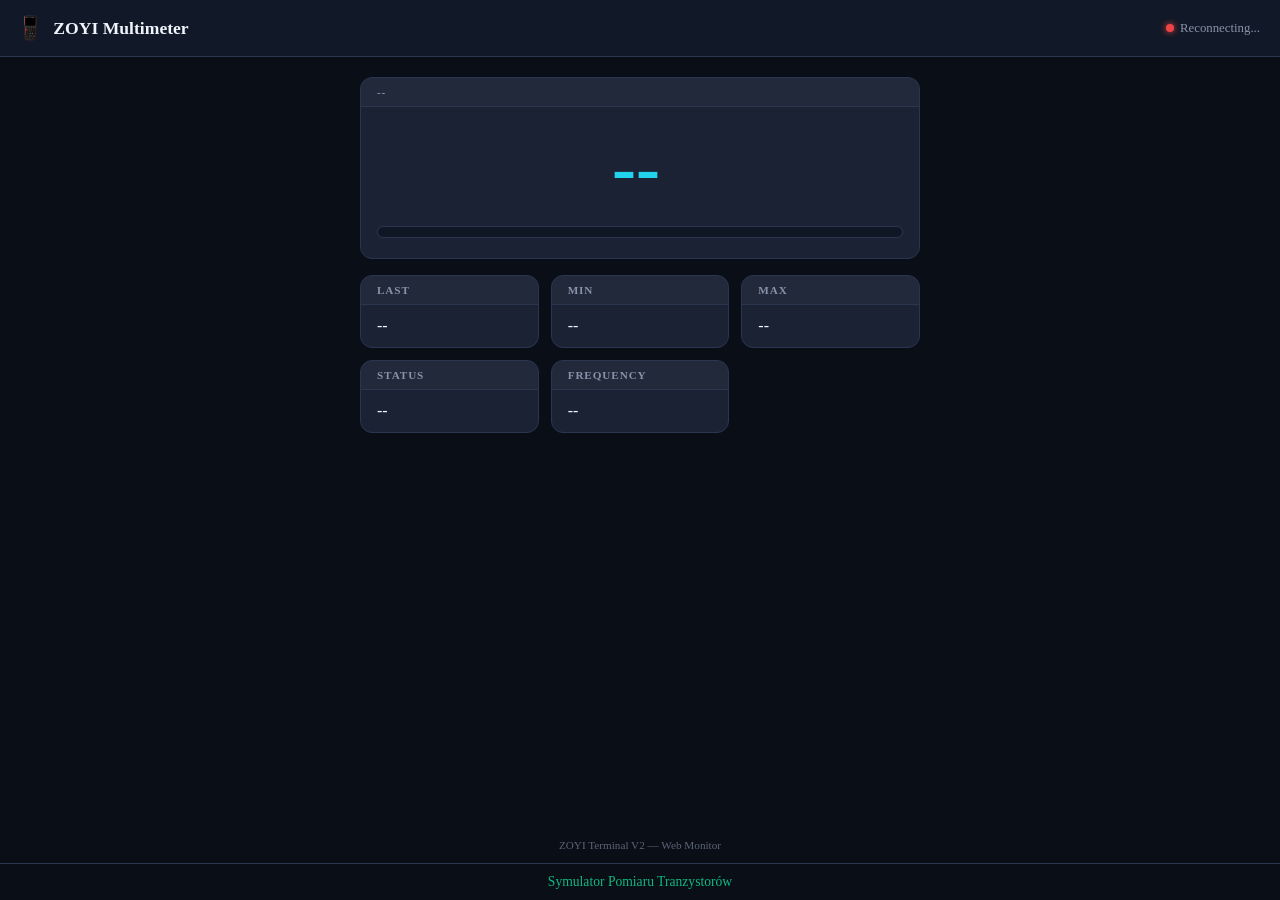
==== html/index.htm @ 23c3e675 "DQ02: naprawiono wyswietlanie Bias (0.0V/0.5V) i Model (SER/PAR/AUTO); SafeParseDouble zamiast doubl" ====
﻿<!DOCTYPE html>
<html lang="pl">
<head>
    <meta charset="UTF-8">
    <meta name="viewport" content="width=device-width, initial-scale=1.0">
    <title>ZOYI Multimeter</title>
    <style>
        * { margin: 0; padding: 0; box-sizing: border-box; }

        body {
  
            background: #0a0e17;
            color: #f0f4fc;
            min-height: 100vh;
            display: flex;
            flex-direction: column;
            align-items: center;
        }

        .header {
            width: 100%;
            display: flex;
            justify-content: space-between;
            align-items: center;
            padding: 12px 20px;
            background: #111827;
            border-bottom: 1px solid #2a3550;
        }

        .header-left { display: flex; align-items: center; gap: 12px; }
        .logo { height: 32px; }
        .title { font-size: 1.1rem; font-weight: 600; }

        .status {
            display: flex;
            align-items: center;
            gap: 6px;
            font-size: 0.8rem;
            color: #8892a8;
        }

        .dot {
            width: 8px;
            height: 8px;
            border-radius: 50%;
            background: #5a6478;
        }

        .dot.on { background: #10b981; box-shadow: 0 0 6px #10b981; }
        .dot.err { background: #ef4444; box-shadow: 0 0 6px #ef4444; }

        .main {
            width: 100%;
            max-width: 600px;
            padding: 20px;
            flex: 1;
            display: flex;
            flex-direction: column;
            gap: 16px;
        }

        .card {
            background: #1a2234;
            border: 1px solid #2a3550;
            border-radius: 12px;
            overflow: hidden;
        }

        .card-head {
            padding: 8px 16px;
            background: rgba(255,255,255,0.03);
            border-bottom: 1px solid #2a3550;
            font-size: 0.7rem;
            text-transform: uppercase;
            letter-spacing: 0.08em;
            color: #8892a8;
            font-weight: 600;
        }

        .card-body { padding: 20px 16px; text-align: center; }

        .value-row {
            display: flex;
            align-items: baseline;
            justify-content: center;
            gap: 8px;
        }

        .value {
            font-size: clamp(2.5rem, 10vw, 4.5rem);
            font-weight: 700;
            color: #22d3ee;
            font-variant-numeric: tabular-nums;
        }

        .unit {
            font-size: clamp(1rem, 4vw, 1.8rem);
            color: #8892a8;
        }

        .bargraph {
            width: 100%;
            height: 12px;
            background: #0f1724;
            border-radius: 6px;
            margin-top: 16px;
            overflow: hidden;
            border: 1px solid #2a3550;
        }

        .bargraph-fill {
            height: 100%;
            width: 0%;
            background: linear-gradient(90deg, #22d3ee, #3b82f6);
            border-radius: 6px;
            transition: width 0.3s ease;
        }

        .grid {
            display: grid;
            grid-template-columns: 1fr 1fr 1fr;
            gap: 12px;
        }

        .info-card .card-body {
            padding: 12px 16px;
            text-align: left;
        }

        .info-val {
            font-size: 1rem;
            font-weight: 500;
            color: #f0f4fc;
        }

        .info-label {
            font-size: 0.7rem;
            color: #8892a8;
            text-transform: uppercase;
            letter-spacing: 0.05em;
        }

        .footer {
            padding: 12px;
            text-align: center;
            font-size: 0.7rem;
            color: #5a6478;
        }
    </style>
</head>
<body>
    <div class="header">
        <div class="header-left">
            <img src="zoyi.png" alt="" class="logo">
            <span class="title">ZOYI Multimeter</span>
        </div>
        <div class="status">
            <span class="dot" id="dot"></span>
            <span id="stxt">Connecting...</span>
        </div>
    </div>

    <div class="main">
        <div class="card">
            <div class="card-head" id="label">--</div>
            <div class="card-body">
                <div class="value-row">
                    <span class="value" id="value">--</span>
                    <span class="unit" id="unit"></span>
                </div>
                <div class="bargraph">
                    <div class="bargraph-fill" id="bar"></div>
                </div>
            </div>
        </div>

        <div class="grid">
            <div class="card info-card">
                <div class="card-head">LAST</div>
                <div class="card-body"><span class="info-val" id="last">--</span></div>
            </div>
            <div class="card info-card">
                <div class="card-head">MIN</div>
                <div class="card-body"><span class="info-val" id="min">--</span></div>
            </div>
            <div class="card info-card">
                <div class="card-head">MAX</div>
                <div class="card-body"><span class="info-val" id="max">--</span></div>
            </div>
            <div class="card info-card">
                <div class="card-head">Status</div>
                <div class="card-body"><span class="info-val" id="mode2">--</span></div>
            </div>
            <div class="card info-card">
                <div class="card-head">Frequency</div>
                <div class="card-body"><span class="info-val" id="freq">--</span></div>
            </div>
        </div>
    </div>

    <div class="footer">ZOYI Terminal V2 — Web Monitor</div>

    <script>
        var dot = document.getElementById('dot');
        var stxt = document.getElementById('stxt');
        var es = null;
        var retry = null;
        var values = [];
        var lastStable = null;
        var STABLE_THRESHOLD = 0.2;

        function status(s) {
            dot.className = 'dot';
            if (s === 'on') { dot.classList.add('on'); stxt.textContent = 'Connected'; }
            else if (s === 'err') { dot.classList.add('err'); stxt.textContent = 'Reconnecting...'; }
            else { stxt.textContent = 'Connecting...'; }
        }

        function parseNum(v) {
            if (!v) return null;
            var s = v.trim().replace(',', '.');
            var n = parseFloat(s);
            return isNaN(n) ? null : n;
        }

        function getRangeMax(unit, val) {
            if (!unit) return 1;
            if (unit.indexOf('mV') !== -1) return 400;
            if (unit.indexOf('V') !== -1) {
                var abs = Math.abs(val || 0);
                if (abs <= 5) return 5;
                if (abs <= 25) return 25;
                if (abs <= 50) return 50;
                if (abs <= 100) return 100;
                if (abs <= 150) return 150;
                if (abs <= 200) return 200;
                if (abs <= 250) return 250;
                return 500;
            }
            if (unit.indexOf('mA') !== -1) return 400;
            if (unit.indexOf('A') !== -1) return 10;
            if (unit.indexOf('nF') !== -1) return 100;
            if (unit.indexOf('uF') !== -1) return 20000;
            if (unit.indexOf('mF') !== -1) return 200;
            if (unit.indexOf('F') !== -1) return 1;
            if (unit.indexOf('k') !== -1) return 40000;
            if (unit.indexOf('M') !== -1) return 40;
            if (unit.indexOf('Ω') !== -1) return 40;
            return 1;
        }

        function updateBar(val, unit) {
            var bar = document.getElementById('bar');
            if (val === null || !unit) {
                bar.style.width = '0%';
                bar.style.background = 'linear-gradient(90deg, #22d3ee, #3b82f6)';
                return;
            }
            if (val === 'OL') {
                bar.style.width = '100%';
                bar.style.background = 'linear-gradient(90deg, #ef4444, #dc2626)';
                return;
            }
            var max = getRangeMax(unit, val);
            var pct = Math.min(Math.abs(val) / max * 100, 100);
            bar.style.width = pct + '%';

            var r, g, b;
            if (pct < 50) {
                r = 34; g = 211; b = 238;
            } else if (pct < 75) {
                var t = (pct - 50) / 25;
                r = Math.round(34 + t * (245 - 34));
                g = Math.round(211 + t * (157 - 211));
                b = Math.round(238 + t * (11 - 238));
            } else {
                var t = (pct - 75) / 25;
                r = Math.round(245 + t * (239 - 245));
                g = Math.round(157 + t * (68 - 157));
                b = Math.round(11 + t * (68 - 11));
            }

            bar.style.background = 'linear-gradient(90deg, rgb(' + r + ',' + g + ',' + b + '), rgba(' + Math.max(r-40,0) + ',' + Math.max(g-40,0) + ',' + Math.max(b-40,0) + '))';
        }

        function update(d) {
            if (d.Label) document.getElementById('label').textContent = d.Label;
            if (d.Value) document.getElementById('value').textContent = d.Value;
            if (d.Unit) document.getElementById('unit').textContent = d.Unit;
            if (d.Mode2) document.getElementById('mode2').textContent = d.Mode2;
            if (d.Freq) document.getElementById('freq').textContent = d.Freq + (d.Freq_unit ? ' ' + d.Freq_unit : '');

            var num = parseNum(d.Value);
            updateBar(num, d.Unit);

            if (num !== null && Math.abs(num) >= STABLE_THRESHOLD) {
                if (num !== lastStable) {
                    values.push(num);
                    lastStable = num;
                }
                var sum = 0, mn = values[0], mx = values[0];
                for (var i = 0; i < values.length; i++) {
                    sum += values[i];
                    if (values[i] < mn) mn = values[i];
                    if (values[i] > mx) mx = values[i];
                }
                document.getElementById('last').textContent = lastStable.toFixed(4);
                document.getElementById('min').textContent = mn.toFixed(4);
                document.getElementById('max').textContent = mx.toFixed(4);
            }
        }

        function connect() {
            if (es) { es.close(); es = null; }
            status('wait');
            es = new EventSource('/measure');
            es.onopen = function () { status('on'); };
            es.onmessage = function (e) {
                try { update(JSON.parse(e.data)); } catch (err) { }
            };
            es.onerror = function () {
                status('err');
                es.close();
                es = null;
                retry = setTimeout(connect, 3000);
            };
        }

        connect();
    </script>
    <div style="text-align:center;padding:10px;border-top:1px solid #2a3550;margin-top:auto;width:100%;font-size:0.85rem;">
        <a href="t6.html" style="color:#10b981;text-decoration:none;" target="_blank">Symulator Pomiaru Tranzystorów</a>
    </div>
</body>
</html>
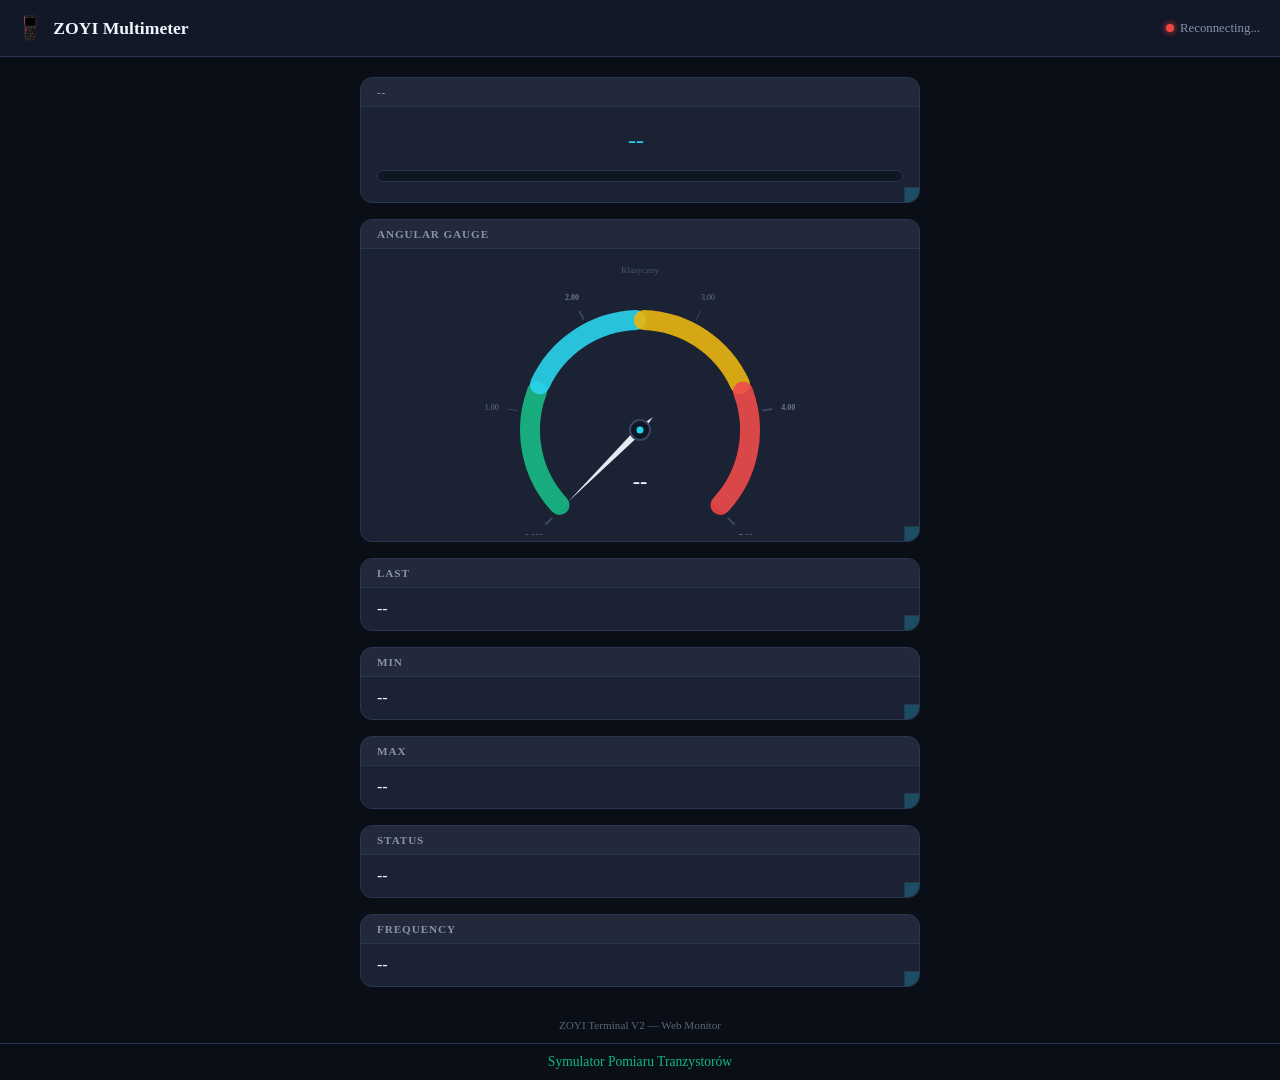
==== commit 5708d4b9: "v1.5 - web: usunieto grid, przeciaganie przez position:relative (karty nie skacza)" ====
--- a/html/index.htm
+++ b/html/index.htm
@@ -57,6 +57,7 @@
             display: flex;
             flex-direction: column;
             gap: 16px;
+            position: relative;
         }
 
         .card {
@@ -64,6 +65,16 @@
             border: 1px solid #2a3550;
             border-radius: 12px;
             overflow: hidden;
+            resize: both;
+            display: flex;
+            flex-direction: column;
+            transform-origin: 0 0;
+        }
+        .card::-webkit-resizer {
+            background: rgba(34,211,238,0.25);
+            border-radius: 0 0 12px 0;
+            border-left: 1px solid #2a3550;
+            border-top: 1px solid #2a3550;
         }
 
         .card-head {
@@ -75,9 +86,71 @@
             letter-spacing: 0.08em;
             color: #8892a8;
             font-weight: 600;
-        }
-
-        .card-body { padding: 20px 16px; text-align: center; }
+            cursor: grab; user-select: none;
+        }
+        .card-head:hover { background: rgba(255,255,255,0.06); }
+
+        .card.dragging { z-index: 100; cursor: grabbing; box-shadow: 0 8px 32px rgba(0,0,0,0.5); }
+        .card.dragging .card-head { cursor: grabbing; }
+        .card-body { flex: 1; padding: 20px 16px; text-align: center; }
+
+        .modal-overlay {
+            position: fixed; inset: 0; z-index: 9999; background: rgba(0,0,0,0.6);
+            display: none; align-items: center; justify-content: center;
+        }
+        .modal-overlay.open { display: flex; }
+        .font-dialog {
+            background: #1a2234; border: 1px solid #2a3550; border-radius: 12px;
+            padding: 20px; min-width: 480px; max-width: 560px;
+            box-shadow: 0 16px 48px rgba(0,0,0,0.7);
+        }
+        .font-dialog h3 { margin: 0 0 16px; font-size: 1rem; color: #f0f4fc; font-weight: 400; }
+        .font-dialog .cols { display: flex; gap: 12px; }
+        .font-dialog .col { flex: 1; }
+        .font-dialog .col label { display: block; font-size: 0.7rem; color: #8892a8; margin-bottom: 4px; text-transform: uppercase; }
+        .font-dialog .col select {
+            width: 100%; background: #0f1724; border: 1px solid #2a3550; color: #f0f4fc;
+            border-radius: 4px; padding: 6px; font-size: 0.85rem;
+        }
+        .font-dialog .col select option { background: #0f1724; color: #f0f4fc; }
+        .font-dialog .color-row { margin-top: 12px; display: flex; align-items: center; gap: 8px; }
+        .font-dialog .color-row label { font-size: 0.75rem; color: #8892a8; text-transform: uppercase; }
+        .font-dialog .color-row input[type="color"] {
+            width: 40px; height: 30px; padding: 2px; background: #0f1724;
+            border: 1px solid #2a3550; border-radius: 4px; cursor: pointer;
+        }
+        .font-dialog .preview {
+            margin-top: 14px; padding: 14px; background: #0f1724; border-radius: 6px;
+            border: 1px solid #2a3550; text-align: center; min-height: 36px;
+            display: flex; align-items: center; justify-content: center;
+        }
+        .font-dialog .preview span { font-size: 1.2rem; }
+        .font-dialog .btns { margin-top: 14px; display: flex; gap: 8px; justify-content: flex-end; }
+        .font-dialog .btns button {
+            background: #0f1724; border: 1px solid #2a3550; color: #f0f4fc;
+            border-radius: 6px; padding: 8px 20px; cursor: pointer; font-size: 0.85rem;
+        }
+        .font-dialog .btns button:hover { background: #2a3550; }
+        .font-dialog .btns button.primary { background: #0d9488; border-color: #0d9488; }
+        .font-dialog .btns button.primary:hover { background: #14b8a6; }
+
+        .card-color-popup {
+            position: fixed; z-index: 10000; background: #1a2234; border: 1px solid #2a3550;
+            border-radius: 8px; padding: 10px; display: none; box-shadow: 0 8px 32px rgba(0,0,0,0.6);
+            min-width: 180px;
+        }
+        .card-color-popup .ccp-presets { display: flex; flex-wrap: wrap; gap: 4px; margin-bottom: 8px; }
+        .card-color-popup .ccp-presets span {
+            width: 28px; height: 28px; border-radius: 4px; cursor: pointer; border: 2px solid transparent;
+        }
+        .card-color-popup .ccp-presets span:hover { border-color: #60a5fa; }
+        .card-color-popup .ccp-row { display: flex; align-items: center; gap: 6px; }
+        .card-color-popup .ccp-row input[type="color"] { width: 36px; height: 28px; padding: 2px; background: #0f1724; border: 1px solid #2a3550; border-radius: 4px; cursor: pointer; }
+        .card-color-popup .ccp-row button {
+            background: #0d9488; border: none; color: #fff; border-radius: 4px;
+            padding: 4px 14px; cursor: pointer; font-size: 0.8rem;
+        }
+        .card-color-popup .ccp-row button:hover { background: #14b8a6; }
 
         .value-row {
             display: flex;
@@ -98,6 +171,7 @@
             color: #8892a8;
         }
 
+        #gaugeCard .card-body { padding: 6px 12px; display: flex; align-items: center; justify-content: center; }
         .bargraph {
             width: 100%;
             height: 12px;
@@ -114,12 +188,6 @@
             background: linear-gradient(90deg, #22d3ee, #3b82f6);
             border-radius: 6px;
             transition: width 0.3s ease;
-        }
-
-        .grid {
-            display: grid;
-            grid-template-columns: 1fr 1fr 1fr;
-            gap: 12px;
         }
 
         .info-card .card-body {
@@ -174,31 +242,77 @@
             </div>
         </div>
 
-        <div class="grid">
-            <div class="card info-card">
-                <div class="card-head">LAST</div>
-                <div class="card-body"><span class="info-val" id="last">--</span></div>
+        <div class="card" id="gaugeCard">
+            <div class="card-head">Angular Gauge</div>
+            <div class="card-body" style="overflow:hidden;">
+                <svg id="gaugeSvg" width="100%" height="280" viewBox="0 0 300 280" style="display:block;"></svg>
             </div>
-            <div class="card info-card">
-                <div class="card-head">MIN</div>
-                <div class="card-body"><span class="info-val" id="min">--</span></div>
+        </div>
+
+        <div class="card info-card">
+            <div class="card-head">LAST</div>
+            <div class="card-body"><span class="info-val" id="last">--</span></div>
+        </div>
+        <div class="card info-card">
+            <div class="card-head">MIN</div>
+            <div class="card-body"><span class="info-val" id="min">--</span></div>
+        </div>
+        <div class="card info-card">
+            <div class="card-head">MAX</div>
+            <div class="card-body"><span class="info-val" id="max">--</span></div>
+        </div>
+        <div class="card info-card">
+            <div class="card-head">Status</div>
+            <div class="card-body"><span class="info-val" id="mode2">--</span></div>
+        </div>
+        <div class="card info-card">
+            <div class="card-head">Frequency</div>
+            <div class="card-body"><span class="info-val" id="freq">--</span></div>
+        </div>
+    </div>
+
+    <div class="footer">ZOYI Terminal V2 — Web Monitor</div>
+
+    <div class="card-color-popup" id="cardColorPopup">
+        <div class="ccp-presets"></div>
+        <div class="ccp-row"><input type="color" id="ccpColor"><button id="ccpOk">OK</button></div>
+    </div>
+
+    <div class="modal-overlay" id="fontDialogOverlay">
+        <div class="font-dialog">
+            <h3>Wybór czcionki</h3>
+            <div class="cols">
+                <div class="col">
+                    <label>Czcionka</label>
+                    <select id="fontSelect" size="10"></select>
+                </div>
+                <div class="col">
+                    <label>Styl</label>
+                    <select id="styleSelect" size="10">
+                        <option value="normal">Regular</option>
+                        <option value="italic">Italic</option>
+                        <option value="bold">Bold</option>
+                        <option value="bold italic">Bold Italic</option>
+                    </select>
+                </div>
+                <div class="col">
+                    <label>Rozmiar</label>
+                    <select id="sizeSelect" size="10"></select>
+                </div>
             </div>
-            <div class="card info-card">
-                <div class="card-head">MAX</div>
-                <div class="card-body"><span class="info-val" id="max">--</span></div>
+            <div class="color-row">
+                <label>Kolor</label>
+                <input type="color" id="colorPicker" value="#22d3ee">
             </div>
-            <div class="card info-card">
-                <div class="card-head">Status</div>
-                <div class="card-body"><span class="info-val" id="mode2">--</span></div>
+            <div class="preview">
+                <span id="previewText">AaBbCc 123</span>
             </div>
-            <div class="card info-card">
-                <div class="card-head">Frequency</div>
-                <div class="card-body"><span class="info-val" id="freq">--</span></div>
+            <div class="btns">
+                <button id="fontDlgCancel">Anuluj</button>
+                <button id="fontDlgOk" class="primary">OK</button>
             </div>
         </div>
     </div>
-
-    <div class="footer">ZOYI Terminal V2 — Web Monitor</div>
 
     <script>
         var dot = document.getElementById('dot');
@@ -283,6 +397,133 @@
             bar.style.background = 'linear-gradient(90deg, rgb(' + r + ',' + g + ',' + b + '), rgba(' + Math.max(r-40,0) + ',' + Math.max(g-40,0) + ',' + Math.max(b-40,0) + '))';
         }
 
+        // ---- angular gauge ----
+        function niceStep(max) {
+            var raw = max / 5;
+            var mag = Math.pow(10, Math.floor(Math.log10(raw)));
+            var norm = raw / mag;
+            var step;
+            if (norm <= 1.5) step = 1;
+            else if (norm <= 3.5) step = 2;
+            else if (norm <= 7.5) step = 5;
+            else step = 10;
+            return step * mag;
+        }
+
+        var gaugeStyles = [
+            { name:'Klasyczny', sections:['#10b981','#22d3ee','#eab308','#ef4444'], bg:'#0f1724', needle:'#f0f4fc', ticks:'#3a4560', text:'#6a7590', dot:'#22d3ee', ring:'rgba(255,255,255,0.04)' },
+            { name:'Neon', sections:['#00ff88','#00ffff','#ff00ff','#ff0044'], bg:'#001122', needle:'#00ff88', ticks:'#005533', text:'#00aa66', dot:'#00ff88', ring:'rgba(0,255,136,0.08)' },
+            { name:'Zloto', sections:['#fbbf24','#f59e0b','#d97706','#b45309'], bg:'#1a1500', needle:'#fbbf24', ticks:'#665500', text:'#aa8800', dot:'#fbbf24', ring:'rgba(251,191,36,0.08)' },
+            { name:'Fiolet', sections:['#a78bfa','#8b5cf6','#7c3aed','#6d28d9'], bg:'#0f0a1a', needle:'#a78bfa', ticks:'#3a2060', text:'#7a50b0', dot:'#a78bfa', ring:'rgba(167,139,250,0.08)' },
+            { name:'Ocean', sections:['#2dd4bf','#06b6d4','#0284c7','#0369a1'], bg:'#001520', needle:'#2dd4bf', ticks:'#004455', text:'#0088aa', dot:'#2dd4bf', ring:'rgba(45,212,191,0.08)' },
+            { name:'Ruby', sections:['#fb7185','#f43f5e','#e11d48','#be123c'], bg:'#1a0508', needle:'#fb7185', ticks:'#551522', text:'#aa2a44', dot:'#fb7185', ring:'rgba(251,113,133,0.08)' },
+            { name:'Monochrom', sections:['#6b7280','#4b5563','#374151','#1f2937'], bg:'#0d0d0d', needle:'#d1d5db', ticks:'#3a3a3a', text:'#6a6a6a', dot:'#9ca3af', ring:'rgba(255,255,255,0.03)' },
+            { name:'Szlachetny', sections:['#34d399','#60a5fa','#c084fc','#f472b6'], bg:'#0a0f1a', needle:'#f0f4fc', ticks:'#2a3a55', text:'#5a6a95', dot:'#60a5fa', ring:'rgba(255,255,255,0.06)' },
+            { name:'Pomarańcz', sections:['#fdba74','#fb923c','#f97316','#ea580c'], bg:'#1a0e00', needle:'#fdba74', ticks:'#553010', text:'#aa6020', dot:'#fb923c', ring:'rgba(253,186,116,0.08)' },
+            { name:'Mroczny', sections:['#2dd4bf','#818cf8','#f472b6','#fb7185'], bg:'#050508', needle:'#e2e8f0', ticks:'#222244', text:'#5555aa', dot:'#818cf8', ring:'rgba(129,140,248,0.06)' }
+        ];
+        var gaugeStyleIdx = 0;
+
+        function drawGauge(val, unit) {
+            var svg = document.getElementById('gaugeSvg');
+            if (!svg) return;
+            var cx = 150, cy = 175, r = 110;
+            var startDeg = 135, endDeg = 405;
+            var range = endDeg - startDeg;
+            var n = (val !== null && val !== '--' && val !== undefined) ? parseFloat(val) : null;
+            var abs = (n !== null && !isNaN(n)) ? Math.abs(n) : 0;
+            var max = 5;
+            if (unit) {
+                var m = getRangeMax(unit, abs);
+                if (m && m > 0) max = m;
+            }
+            if (abs > max) max = abs * 1.2;
+            var pct = max > 0 ? Math.min(abs / max, 1) : 0;
+            var vAngle = startDeg + pct * range;
+            var st = gaugeStyles[gaugeStyleIdx];
+
+            function polar(deg, radius) {
+                var rad = deg * Math.PI / 180;
+                return { x: cx + radius * Math.cos(rad), y: cy + radius * Math.sin(rad) };
+            }
+
+            var sections = [
+                { end: 0.25, color: st.sections[0] },
+                { end: 0.50, color: st.sections[1] },
+                { end: 0.75, color: st.sections[2] },
+                { end: 1, color: st.sections[3] }
+            ];
+
+            var html = '';
+            var gap = 2;
+
+            var pS = polar(startDeg, r), pE = polar(endDeg, r);
+            html += '<path d="M ' + pS.x + ' ' + pS.y + ' A ' + r + ' ' + r + ' 0 1 1 ' + pE.x + ' ' + pE.y + '" fill="none" stroke="' + st.bg + '" stroke-width="20"/>';
+
+            var prevDeg = startDeg;
+            for (var i = 0; i < sections.length; i++) {
+                var secStart = prevDeg + gap;
+                var secEnd = startDeg + sections[i].end * range - gap;
+                if (secEnd <= secStart) continue;
+                var sp = polar(secStart, r), ep = polar(secEnd, r);
+                var la = (secEnd - secStart) > 180 ? 1 : 0;
+                html += '<path d="M ' + sp.x + ' ' + sp.y + ' A ' + r + ' ' + r + ' 0 ' + la + ' 1 ' + ep.x + ' ' + ep.y + '" fill="none" stroke="' + sections[i].color + '" stroke-width="20" stroke-linecap="round" opacity="0.9"/>';
+                prevDeg = startDeg + sections[i].end * range;
+            }
+
+            html += '<path d="M ' + pS.x + ' ' + pS.y + ' A ' + r + ' ' + r + ' 0 1 1 ' + pE.x + ' ' + pE.y + '" fill="none" stroke="' + st.ring + '" stroke-width="20" pointer-events="none"/>';
+
+            var step = niceStep(max);
+            var tickR = r + 24, tickMid = r + 14, tickLabelR = r + 40;
+            var tickVals = [];
+            for (var tv = 0; tv <= max * 1.001; tv += step) tickVals.push(tv);
+            if (tickVals[tickVals.length - 1] < max * 0.99) tickVals.push(max);
+            for (var t = 0; t < tickVals.length; t++) {
+                var tpct = max > 0 ? tickVals[t] / max : 0;
+                var td = startDeg + tpct * range;
+                var tp = polar(td, tickR), tm = polar(td, tickMid);
+                var isMain = (tickVals[t] % (step * 2) < 0.001) || tickVals[t] === max || tickVals[t] === 0;
+                html += '<line x1="' + tm.x + '" y1="' + tm.y + '" x2="' + tp.x + '" y2="' + tp.y + '" stroke="' + st.ticks + '" stroke-width="' + (isMain ? '2' : '1') + '"/>';
+                var lp = polar(td, tickLabelR);
+                var lv = tickVals[t];
+                var label = lv < 1 ? lv.toFixed(3) : (lv < 10 ? lv.toFixed(2) : (lv < 100 ? lv.toFixed(1) : Math.round(lv).toString()));
+                html += '<text x="' + lp.x + '" y="' + (lp.y + 3.5) + '" text-anchor="middle" fill="' + st.text + '" font-size="8" font-family="Segoe UI" font-weight="' + (isMain ? '600' : '400') + '">' + label + '</text>';
+            }
+
+            var nRad = vAngle * Math.PI / 180;
+            var nLen = r - 8, nBase = 18, nW = 3.5;
+            var nTip = { x: cx + nLen * Math.cos(nRad), y: cy + nLen * Math.sin(nRad) };
+            var nB1 = { x: cx + nBase * Math.cos(nRad + Math.PI), y: cy + nBase * Math.sin(nRad + Math.PI) };
+            var nS1 = { x: cx + nW * Math.cos(nRad + Math.PI/2), y: cy + nW * Math.sin(nRad + Math.PI/2) };
+            var nS2 = { x: cx + nW * Math.cos(nRad - Math.PI/2), y: cy + nW * Math.sin(nRad - Math.PI/2) };
+            html += '<polygon points="' + nS1.x + ',' + nS1.y + ' ' + nTip.x + ',' + nTip.y + ' ' + nS2.x + ',' + nS2.y + ' ' + nB1.x + ',' + nB1.y + '" fill="' + st.needle + '" opacity="0.95"/>';
+            html += '<circle cx="' + cx + '" cy="' + cy + '" r="10" fill="' + st.bg + '" stroke="' + st.ticks + '" stroke-width="2"/>';
+            html += '<circle cx="' + cx + '" cy="' + cy + '" r="3.5" fill="' + st.dot + '"/>';
+
+            var displayVal = (n !== null && !isNaN(n)) ? (abs < 1 ? abs.toFixed(4) : (abs < 10 ? abs.toFixed(3) : abs.toFixed(2))) : '--';
+            html += '<text x="' + cx + '" y="' + (cy + 58) + '" text-anchor="middle" fill="' + st.needle + '" font-size="22" font-weight="700" font-family="Segoe UI">' + displayVal + '</text>';
+            if (unit) {
+                html += '<text x="' + cx + '" y="' + (cy + 78) + '" text-anchor="middle" fill="' + st.text + '" font-size="12" font-family="Segoe UI">' + unit + '</text>';
+            }
+
+            // style name
+            html += '<text x="' + cx + '" y="18" text-anchor="middle" fill="' + st.text + '" font-size="9" font-family="Segoe UI" opacity="0.6">' + st.name + '</text>';
+
+            svg.innerHTML = html;
+        }
+        drawGauge(null, null);
+
+        // cycle 10 gauge styles on click
+        var gaugeCard = document.getElementById('gaugeCard');
+        if (gaugeCard) {
+            gaugeCard.addEventListener('click', function(e) {
+                if (gaugeCard.classList.contains('dragging')) return;
+                if (e.target.closest('.card-head') || e.target.closest('select') || e.target.closest('input') || e.target.closest('.card-color-popup')) return;
+                gaugeStyleIdx = (gaugeStyleIdx + 1) % gaugeStyles.length;
+                drawGauge(null, null);
+            });
+        }
+
         function update(d) {
             if (d.Label) document.getElementById('label').textContent = d.Label;
             if (d.Value) document.getElementById('value').textContent = d.Value;
@@ -292,6 +533,7 @@
 
             var num = parseNum(d.Value);
             updateBar(num, d.Unit);
+            drawGauge(num, d.Unit);
 
             if (num !== null && Math.abs(num) >= STABLE_THRESHOLD) {
                 if (num !== lastStable) {
@@ -327,9 +569,356 @@
         }
 
         connect();
+
+        function makeDraggable(el) {
+            if (!el) return;
+            var key = 'card_pos_' + (el.id || Math.random().toString(36).slice(2));
+            el.dataset.dragKey = key;
+
+            function restorePosition() {
+                var saved = localStorage.getItem(key);
+                if (saved) {
+                    try {
+                        var p = JSON.parse(saved);
+                        if (p.l || p.t) {
+                            el.style.position = 'relative';
+                            el.style.left = p.l + 'px';
+                            el.style.top = p.t + 'px';
+                        }
+                    } catch(e) {}
+                }
+            }
+            restorePosition();
+
+            var handle = el.querySelector('.card-head');
+            if (!handle) return;
+
+            handle.addEventListener('mousedown', function(e) {
+                if (e.button !== 0) return;
+                e.preventDefault();
+                var rect = el.getBoundingClientRect();
+
+                // temporarily remove relative offset to get natural flow position for clone start
+                var oldLeft = parseFloat(el.style.left) || 0;
+                var oldTop = parseFloat(el.style.top) || 0;
+                var oldPos = el.style.position;
+
+                el.style.visibility = 'hidden';
+
+                var clone = el.cloneNode(true);
+                clone.style.position = 'fixed';
+                clone.style.left = rect.left + 'px';
+                clone.style.top = rect.top + 'px';
+                clone.style.width = rect.width + 'px';
+                clone.style.height = rect.height + 'px';
+                clone.style.margin = '0';
+                clone.style.zIndex = 10000;
+                clone.style.pointerEvents = 'none';
+                clone.classList.add('dragging');
+                clone.style.visibility = 'visible';
+                clone.style.cursor = 'grabbing';
+                document.body.appendChild(clone);
+
+                var startX = e.clientX, startY = e.clientY;
+
+                function onMove(ev) {
+                    clone.style.left = (rect.left + ev.clientX - startX) + 'px';
+                    clone.style.top = (rect.top + ev.clientY - startY) + 'px';
+                }
+                function onUp(ev) {
+                    document.removeEventListener('mousemove', onMove);
+                    document.removeEventListener('mouseup', onUp);
+                    clone.remove();
+                    el.style.visibility = '';
+
+                    var dx = ev.clientX - startX;
+                    var dy = ev.clientY - startY;
+
+                    if (Math.abs(dx) < 5 && Math.abs(dy) < 5) {
+                        el.style.position = oldPos;
+                        el.style.left = oldLeft ? oldLeft + 'px' : '';
+                        el.style.top = oldTop ? oldTop + 'px' : '';
+                        localStorage.removeItem(key);
+                    } else {
+                        var newL = oldLeft + dx;
+                        var newT = oldTop + dy;
+                        el.style.position = 'relative';
+                        el.style.left = newL + 'px';
+                        el.style.top = newT + 'px';
+                        localStorage.setItem(key, JSON.stringify({l: newL, t: newT}));
+                    }
+                }
+                document.addEventListener('mousemove', onMove);
+                document.addEventListener('mouseup', onUp);
+            });
+        }
+
+        document.querySelectorAll('.card').forEach(makeDraggable);
+
+        var valEl = document.getElementById('value');
+        var overlay = document.getElementById('fontDialogOverlay');
+        var fontSelect = document.getElementById('fontSelect');
+        var styleSelect = document.getElementById('styleSelect');
+        var sizeSelect = document.getElementById('sizeSelect');
+        var colorPicker = document.getElementById('colorPicker');
+        var previewText = document.getElementById('previewText');
+
+        var savedFont = localStorage.getItem('valueFontFamily') || 'Segoe UI';
+        var savedStyle = localStorage.getItem('valueFontStyle') || 'normal';
+        var savedSize = localStorage.getItem('valueFontSize') || '24';
+        var savedColor = localStorage.getItem('valueColor') || '#22d3ee';
+
+        // apply saved style to value element
+        var w = savedStyle.indexOf('bold') >= 0 ? 'bold' : 'normal';
+        var st = savedStyle === 'italic' ? 'italic' : (savedStyle === 'bold italic' ? 'italic' : 'normal');
+        valEl.style.fontFamily = savedFont;
+        valEl.style.fontWeight = w;
+        valEl.style.fontStyle = st;
+        valEl.style.fontSize = (parseInt(savedSize) / 16) + 'rem';
+        valEl.style.color = savedColor;
+
+        var pendingFont, pendingStyle, pendingSize, pendingColor;
+
+        // populate size select
+        var sizes = [8,9,10,11,12,14,16,18,20,22,24,26,28,36,48,72];
+        sizes.forEach(function(s) {
+            var opt = document.createElement('option');
+            opt.value = s;
+            opt.textContent = s;
+            sizeSelect.appendChild(opt);
+        });
+
+        function updatePreview() {
+            var ff = pendingFont || savedFont;
+            var fs = pendingStyle || savedStyle;
+            var fsize = pendingSize || savedSize;
+            var fc = pendingColor || savedColor;
+            var weight = fs.indexOf('bold') >= 0 ? 'bold' : 'normal';
+            var style = fs.indexOf('italic') >= 0 && fs.indexOf('bold') < 0 ? 'italic' : fs === 'italic' ? 'italic' : 'normal';
+            if (fs === 'bold italic') { weight = 'bold'; style = 'italic'; }
+            previewText.style.fontFamily = ff;
+            previewText.style.fontWeight = weight;
+            previewText.style.fontStyle = style;
+            previewText.style.fontSize = (parseInt(fsize) / 16) + 'rem';
+            previewText.style.color = fc;
+        }
+
+        function populateFonts(fonts) {
+            fonts.sort();
+            fonts.forEach(function(f) {
+                var opt = document.createElement('option');
+                opt.value = f;
+                opt.textContent = f;
+                fontSelect.appendChild(opt);
+            });
+            fontSelect.value = savedFont;
+        }
+
+        var allFonts = ['Arial','Arial Black','Arial Narrow','Arial Rounded MT','Bahnschrift','Baskerville Old Face','Bauhaus 93','Bell MT','Berlin Sans FB','Bernard MT','Blackadder ITC','Bodoni MT','Book Antiqua','Bookman Old Style','Bradley Hand ITC','Calibri','Cambria','Cambria Math','Candara','Castellar','Century','Century Gothic','Century Schoolbook','Colonna MT','Comic Sans MS','Consolas','Constantia','Cooper Black','Copperplate Gothic','Corbel','Courier New','Curlz MT','Ebrima','Edwardian Script','Elephant','Engravers MT','Eras ITC','Felix Titling','Footlight MT','Franklin Gothic','Freestyle Script','Gabriola','Gadugi','Georgia','Gigi','Gill Sans MT','Gloucester MT','Goudy Old Style','Goudy Stout','Haettenschweiler','Harrington','High Tower Text','HoloLens MDL2','Impact','Imprint MT','Informal Roman','Ink Free','Javanese Text','Jokerman','Juice ITC','Kristen ITC','Kunstler Script','Lao UI','Leelawadee UI','Lucida Bright','Lucida Calligraphy','Lucida Console','Lucida Fax','Lucida Handwriting','Lucida Sans','Lucida Sans Unicode','Magneto','Maiandra GD','Malgun Gothic','Marlett','Matura MT','Microsoft Himalaya','Microsoft JhengHei','Microsoft New Tai Lue','Microsoft PhagsPa','Microsoft Sans Serif','Microsoft Tai Le','Microsoft YaHei','Microsoft Yi Baiti','MingLiU','Mistral','Modern No. 20','Mongolian Baiti','Monotype Corsiva','MS Gothic','MS Outlook','MS PGothic','MS Reference Sans','MS UI Gothic','MT Extra','MV Boli','Myanmar Text','Niagara Engraved','Niagara Solid','NSimSun','OCR A Extended','Old English Text','Onxy','Palace Script MT','Palatino Linotype','Papyrus','Parchment','Perpetua','Perpetua Titling MT','Playbill','Poor Richard','Pristina','Rage Italic','Ravie','Rockwell','Rockwell Extra Bold','Script MT','Segoe MDL2 Assets','Segoe Print','Segoe Script','Segoe UI','Segoe UI Emoji','Segoe UI Historic','Segoe UI Light','Segoe UI Semibold','Segoe UI Semilight','Segoe UI Symbol','Showcard Gothic','SimSun','Sitka Banner','Sitka Display','Sitka Heading','Sitka Small','Sitka Subheading','Sitka Text','Snap ITC','Stencil','Sylfaen','Symbol','Tahoma','Tempus Sans ITC','Times New Roman','Trebuchet MS','Tw Cen MT','Verdana','Viner Hand ITC','Vivaldi','Vladimir Script','Webdings','Wide Latin','Wingdings','Wingdings 2','Wingdings 3'];
+
+        // load fallback fonts immediately, then try full system fonts on first user gesture
+        var fontsLoaded = false;
+        function loadSystemFonts() {
+            if (fontsLoaded) return;
+            if (navigator.fonts && navigator.fonts.queryLocalFonts) {
+                navigator.fonts.queryLocalFonts().then(function(fs) {
+                    var names = {};
+                    fs.forEach(function(f) { names[f.family] = true; });
+                    var sorted = Object.keys(names).sort();
+                    fontSelect.innerHTML = '';
+                    sorted.forEach(function(f) {
+                        var opt = document.createElement('option');
+                        opt.value = f; opt.textContent = f;
+                        fontSelect.appendChild(opt);
+                    });
+                    fontSelect.value = savedFont;
+                    fontsLoaded = true;
+                }).catch(function() {});
+            }
+        }
+        populateFonts(allFonts);
+
+        styleSelect.value = savedStyle;
+        sizeSelect.value = parseInt(savedSize);
+        colorPicker.value = savedColor;
+        updatePreview();
+
+        // open font dialog on right-click
+        function openFontDialog(e) {
+            e.preventDefault();
+            loadSystemFonts();
+            pendingFont = fontSelect.value;
+            pendingStyle = styleSelect.value;
+            pendingSize = sizeSelect.value;
+            pendingColor = colorPicker.value;
+            overlay.classList.add('open');
+        }
+        valEl.addEventListener('contextmenu', openFontDialog);
+        var valRow = valEl.closest('.value-row');
+        if (valRow) valRow.addEventListener('contextmenu', function(e) {
+            if (e.target === valEl) return; // already handled by valEl
+            openFontDialog(e);
+        });
+
+        // live preview on change
+        fontSelect.addEventListener('change', function() { pendingFont = this.value; updatePreview(); });
+        styleSelect.addEventListener('change', function() { pendingStyle = this.value; updatePreview(); });
+        sizeSelect.addEventListener('change', function() { pendingSize = this.value; updatePreview(); });
+        colorPicker.addEventListener('input', function() { pendingColor = this.value; updatePreview(); });
+
+        // OK
+        document.getElementById('fontDlgOk').addEventListener('click', function() {
+            savedFont = pendingFont || fontSelect.value;
+            savedStyle = pendingStyle || styleSelect.value;
+            savedSize = pendingSize || sizeSelect.value;
+            savedColor = pendingColor || colorPicker.value;
+
+            var weight = savedStyle.indexOf('bold') >= 0 ? 'bold' : 'normal';
+            var style = savedStyle === 'italic' ? 'italic' : (savedStyle === 'bold italic' ? 'italic' : 'normal');
+
+            valEl.style.fontFamily = savedFont;
+            valEl.style.fontWeight = weight;
+            valEl.style.fontStyle = style;
+            valEl.style.fontSize = (parseInt(savedSize) / 16) + 'rem';
+            valEl.style.color = savedColor;
+
+            localStorage.setItem('valueFontFamily', savedFont);
+            localStorage.setItem('valueFontStyle', savedStyle);
+            localStorage.setItem('valueFontSize', savedSize);
+            localStorage.setItem('valueColor', savedColor);
+
+            overlay.classList.remove('open');
+        });
+
+        // Cancel
+        document.getElementById('fontDlgCancel').addEventListener('click', function() {
+            overlay.classList.remove('open');
+        });
+
+        // close on overlay click
+        overlay.addEventListener('click', function(e) {
+            if (e.target === overlay) overlay.classList.remove('open');
+        });
+
+        // ---- card-body background color picker ----
+        var ccp = document.getElementById('cardColorPopup');
+        var ccpPresets = ccp.querySelector('.ccp-presets');
+        var ccpColor = document.getElementById('ccpColor');
+        var ccpOk = document.getElementById('ccpOk');
+        var currentTarget = null;
+        var currentKey = null;
+
+        // 48 preset colors (full palette)
+        var presetColors = [
+            '#1a2234','#1e293b','#0f1724','#0d1117','#111827','#1c1917','#1a1a2e','#16213e',
+            '#0f3460','#2d1b2e','#1b2838','#1e3a5f','#1a202c','#2d3748','#2c1810','#1e2a3a',
+            '#4a1942','#1a365d','#1a4731','#3b1f2e','#2d1b4e','#1e3a3a','#3a2a1a','#2a1a3a',
+            '#6b21a8','#2563eb','#059669','#dc2626','#ca8a04','#ea580c','#db2777','#0891b2',
+            '#7c3aed','#0284c7','#10b981','#ef4444','#eab308','#f97316','#ec4899','#06b6d4',
+            '#4f46e5','#0ea5e9','#34d399','#f87171','#fbbf24','#fb923c','#f472b6','#22d3ee'
+        ];
+
+        presetColors.forEach(function(c) {
+            var el = document.createElement('span');
+            el.style.background = c;
+            el.addEventListener('click', function() {
+                if (currentTarget && currentKey) {
+                    currentTarget.style.background = c;
+                    localStorage.setItem(currentKey, c);
+                }
+                ccp.style.display = 'none';
+            });
+            ccpPresets.appendChild(el);
+        });
+
+        document.querySelectorAll('.card-body').forEach(function(body) {
+            var card = body.closest('.card');
+            if (!card) return;
+            var head = card.querySelector('.card-head');
+            var label = card.id || (head ? head.textContent.trim() : 'unknown');
+            var key = 'cardbody_bg_' + label.toLowerCase().replace(/\s+/g, '_');
+            var saved = localStorage.getItem(key);
+            if (saved) body.style.background = saved;
+
+            body.addEventListener('contextmenu', function(e) {
+                e.preventDefault();
+                currentTarget = body;
+                currentKey = key;
+                ccpColor.value = saved || '#1a2234';
+                ccp.style.left = e.clientX + 'px';
+                ccp.style.top = e.clientY + 'px';
+                ccp.style.display = 'block';
+            });
+        });
+
+        ccpColor.addEventListener('input', function() {
+            if (currentTarget && currentKey) {
+                currentTarget.style.background = this.value;
+            }
+        });
+
+        ccpOk.addEventListener('click', function() {
+            if (currentTarget && currentKey) {
+                localStorage.setItem(currentKey, ccpColor.value);
+            }
+            ccp.style.display = 'none';
+        });
+
+        // ---- save card sizes on resize ----
+        var resizeTimers = {};
+        var ro = new ResizeObserver(function(entries) {
+            entries.forEach(function(entry) {
+                var card = entry.target;
+                var head = card.querySelector('.card-head');
+                var key = 'card_size_' + (card.id || (head ? head.textContent.trim().toLowerCase().replace(/\s+/g, '_') : 'unknown'));
+                if (resizeTimers[key]) clearTimeout(resizeTimers[key]);
+                resizeTimers[key] = setTimeout(function() {
+                    localStorage.setItem(key, JSON.stringify({
+                        w: card.offsetWidth,
+                        h: card.offsetHeight
+                    }));
+                }, 300);
+            });
+        });
+        document.querySelectorAll('.card').forEach(function(card) {
+            var head = card.querySelector('.card-head');
+            var key = 'card_size_' + (card.id || (head ? head.textContent.trim().toLowerCase().replace(/\s+/g, '_') : 'unknown'));
+            var saved = localStorage.getItem(key);
+            if (saved) {
+                try {
+                    var s = JSON.parse(saved);
+                    card.style.width = s.w + 'px';
+                    card.style.height = s.h + 'px';
+                } catch(e) {}
+            }
+            ro.observe(card);
+        });
+
+        // ---- debug: Ctrl+right-click any element to see details ----
+        document.addEventListener('contextmenu', function(e) {
+            if (!e.ctrlKey) return;
+            e.preventDefault();
+            var el = e.target;
+            var info = 'Tag: <' + el.tagName.toLowerCase() + '>\n' +
+                'ID: ' + (el.id || '(brak)') + '\n' +
+                'Class: ' + (el.className || '(brak)') + '\n' +
+                'Tekst: "' + (el.textContent || '').trim().substring(0, 50) + '"\n' +
+                'Parent: <' + (el.parentElement ? el.parentElement.tagName.toLowerCase() : '?') + '>.' + (el.parentElement ? el.parentElement.className || '' : '');
+            console.log('=== DEBUG ELEMENT ===', info);
+            alert(info);
+        });
+
+        document.addEventListener('click', function(e) {
+            if (ccp.style.display === 'block' && !ccp.contains(e.target)) {
+                if (currentTarget && currentKey) {
+                    var saved = localStorage.getItem(currentKey);
+                    if (saved) currentTarget.style.background = saved;
+                }
+                ccp.style.display = 'none';
+            }
+        });
     </script>
     <div style="text-align:center;padding:10px;border-top:1px solid #2a3550;margin-top:auto;width:100%;font-size:0.85rem;">
         <a href="t6.html" style="color:#10b981;text-decoration:none;" target="_blank">Symulator Pomiaru Tranzystorów</a>
     </div>
-</body>
-</html>
+</body></html>
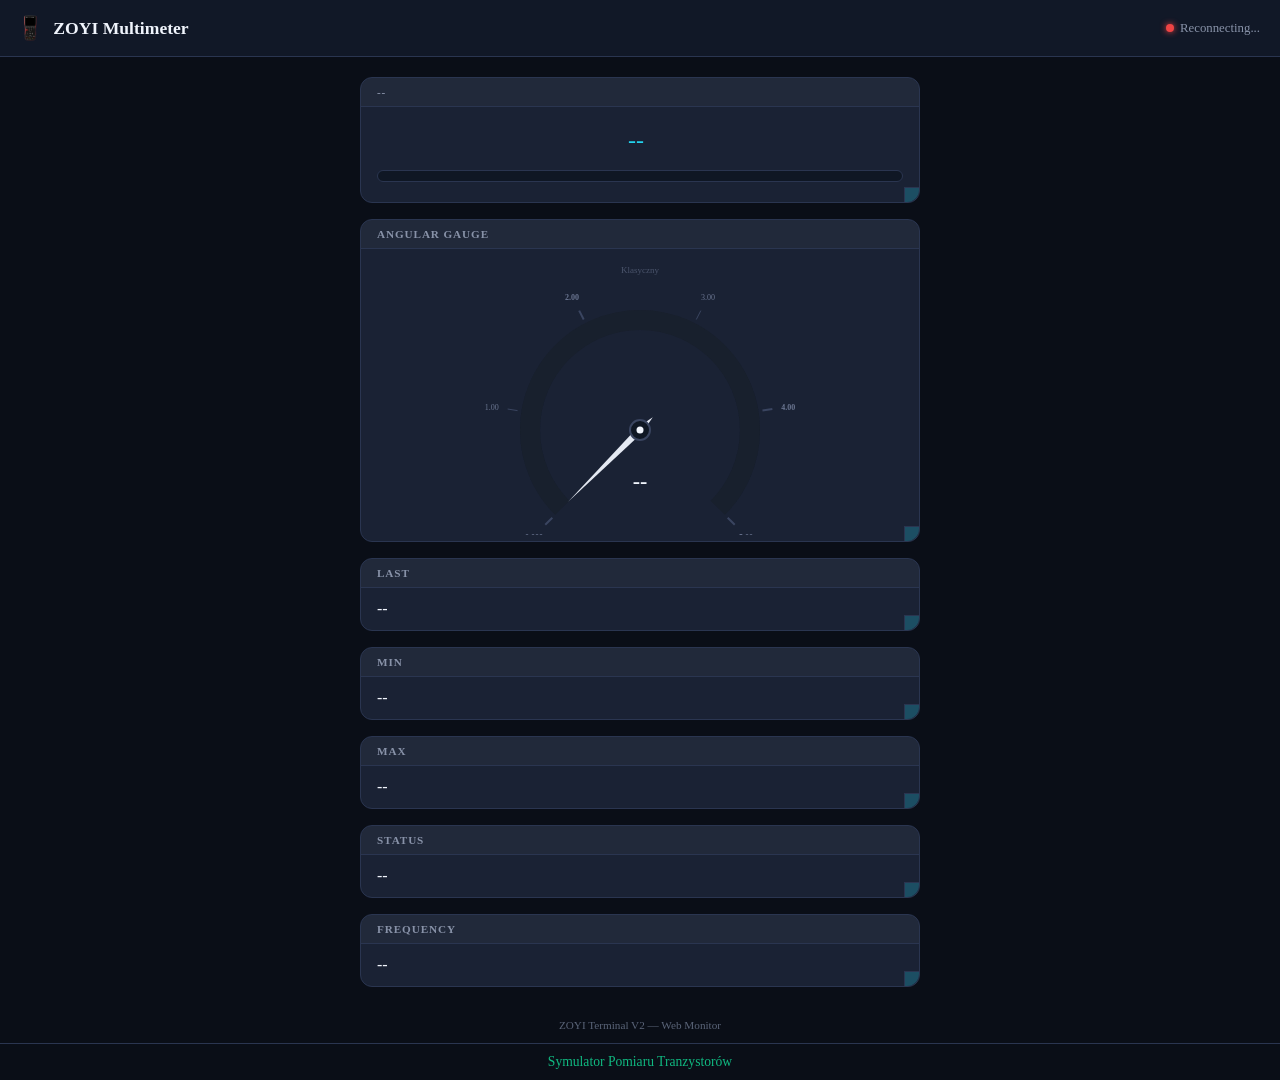
==== commit 6f550e24: "v1.5 - web: gauge arc+needle zmienia kolor ziel->czerw jak bargraph" ====
--- a/html/index.htm
+++ b/html/index.htm
@@ -447,30 +447,47 @@
                 return { x: cx + radius * Math.cos(rad), y: cy + radius * Math.sin(rad) };
             }
 
-            var sections = [
-                { end: 0.25, color: st.sections[0] },
-                { end: 0.50, color: st.sections[1] },
-                { end: 0.75, color: st.sections[2] },
-                { end: 1, color: st.sections[3] }
-            ];
-
             var html = '';
-            var gap = 2;
-
+
+            // color at a given fraction 0..1 of full scale (same gradient as bargraph)
+            function gColor(f) {
+                var r, g, b;
+                if (f < 0.5) {
+                    var t = f / 0.5;
+                    r = Math.round(34 + t * (245 - 34));
+                    g = Math.round(211 + t * (157 - 211));
+                    b = Math.round(238 + t * (11 - 238));
+                } else {
+                    var t = (f - 0.5) / 0.5;
+                    r = Math.round(245 + t * (239 - 245));
+                    g = Math.round(157 + t * (68 - 157));
+                    b = Math.round(11 + t * (68 - 11));
+                }
+                return 'rgb(' + r + ',' + g + ',' + b + ')';
+            }
+
+            // background arc (full, subtle)
             var pS = polar(startDeg, r), pE = polar(endDeg, r);
             html += '<path d="M ' + pS.x + ' ' + pS.y + ' A ' + r + ' ' + r + ' 0 1 1 ' + pE.x + ' ' + pE.y + '" fill="none" stroke="' + st.bg + '" stroke-width="20"/>';
 
-            var prevDeg = startDeg;
-            for (var i = 0; i < sections.length; i++) {
-                var secStart = prevDeg + gap;
-                var secEnd = startDeg + sections[i].end * range - gap;
-                if (secEnd <= secStart) continue;
-                var sp = polar(secStart, r), ep = polar(secEnd, r);
-                var la = (secEnd - secStart) > 180 ? 1 : 0;
-                html += '<path d="M ' + sp.x + ' ' + sp.y + ' A ' + r + ' ' + r + ' 0 ' + la + ' 1 ' + ep.x + ' ' + ep.y + '" fill="none" stroke="' + sections[i].color + '" stroke-width="20" stroke-linecap="round" opacity="0.9"/>';
-                prevDeg = startDeg + sections[i].end * range;
-            }
-
+            // value arc from 0 to current pct, drawn in small segments with smooth green→red gradient
+            if (pct > 0) {
+                var segCount = 36;
+                var segDegTot = range * pct;
+                var segDeg = segDegTot / segCount;
+                for (var si = 0; si < segCount; si++) {
+                    var sA = startDeg + si * segDeg;
+                    var eA = sA + segDeg;
+                    if (eA > startDeg + segDegTot) eA = startDeg + segDegTot;
+                    var sp = polar(sA, r), sep = polar(eA, r);
+                    var globalF = pct * (si + 0.5) / segCount;
+                    var col = gColor(globalF);
+                    var la = (eA - sA) > 180 ? 1 : 0;
+                    html += '<path d="M ' + sp.x + ' ' + sp.y + ' A ' + r + ' ' + r + ' 0 ' + la + ' 1 ' + sep.x + ' ' + sep.y + '" fill="none" stroke="' + col + '" stroke-width="20" stroke-linecap="butt"/>';
+                }
+            }
+
+            // ring overlay
             html += '<path d="M ' + pS.x + ' ' + pS.y + ' A ' + r + ' ' + r + ' 0 1 1 ' + pE.x + ' ' + pE.y + '" fill="none" stroke="' + st.ring + '" stroke-width="20" pointer-events="none"/>';
 
             var step = niceStep(max);
@@ -496,12 +513,13 @@
             var nB1 = { x: cx + nBase * Math.cos(nRad + Math.PI), y: cy + nBase * Math.sin(nRad + Math.PI) };
             var nS1 = { x: cx + nW * Math.cos(nRad + Math.PI/2), y: cy + nW * Math.sin(nRad + Math.PI/2) };
             var nS2 = { x: cx + nW * Math.cos(nRad - Math.PI/2), y: cy + nW * Math.sin(nRad - Math.PI/2) };
-            html += '<polygon points="' + nS1.x + ',' + nS1.y + ' ' + nTip.x + ',' + nTip.y + ' ' + nS2.x + ',' + nS2.y + ' ' + nB1.x + ',' + nB1.y + '" fill="' + st.needle + '" opacity="0.95"/>';
+            var needleCol = pct > 0 ? gColor(Math.min(pct, 1)) : st.needle;
+            html += '<polygon points="' + nS1.x + ',' + nS1.y + ' ' + nTip.x + ',' + nTip.y + ' ' + nS2.x + ',' + nS2.y + ' ' + nB1.x + ',' + nB1.y + '" fill="' + needleCol + '" opacity="0.95"/>';
             html += '<circle cx="' + cx + '" cy="' + cy + '" r="10" fill="' + st.bg + '" stroke="' + st.ticks + '" stroke-width="2"/>';
-            html += '<circle cx="' + cx + '" cy="' + cy + '" r="3.5" fill="' + st.dot + '"/>';
+            html += '<circle cx="' + cx + '" cy="' + cy + '" r="3.5" fill="' + needleCol + '"/>';
 
             var displayVal = (n !== null && !isNaN(n)) ? (abs < 1 ? abs.toFixed(4) : (abs < 10 ? abs.toFixed(3) : abs.toFixed(2))) : '--';
-            html += '<text x="' + cx + '" y="' + (cy + 58) + '" text-anchor="middle" fill="' + st.needle + '" font-size="22" font-weight="700" font-family="Segoe UI">' + displayVal + '</text>';
+            html += '<text x="' + cx + '" y="' + (cy + 58) + '" text-anchor="middle" fill="' + needleCol + '" font-size="22" font-weight="700" font-family="Segoe UI">' + displayVal + '</text>';
             if (unit) {
                 html += '<text x="' + cx + '" y="' + (cy + 78) + '" text-anchor="middle" fill="' + st.text + '" font-size="12" font-family="Segoe UI">' + unit + '</text>';
             }
@@ -533,7 +551,16 @@
 
             var num = parseNum(d.Value);
             updateBar(num, d.Unit);
-            drawGauge(num, d.Unit);
+            
+            // Set target for smooth gauge animation
+            if (num !== null && !isNaN(num)) {
+                gaugeTarget = Math.abs(num);
+                if (!gaugeAnimating) {
+                    startGaugeAnimation();
+                }
+            } else {
+                gaugeTarget = null;
+            }
 
             if (num !== null && Math.abs(num) >= STABLE_THRESHOLD) {
                 if (num !== lastStable) {
@@ -570,6 +597,55 @@
 
         connect();
 
+        // ---- smooth gauge animation ----
+        function startGaugeAnimation() {
+            if (gaugeAnimating) return;
+            gaugeAnimating = true;
+            animateGauge();
+        }
+
+        function animateGauge() {
+            if (gaugeTarget === null) {
+                // no target, animate to zero
+                if (gaugeValue !== null && gaugeValue !== 0) {
+                    gaugeValue = Math.max(0, gaugeValue - 0.05 * Math.abs(gaugeValue));
+                    if (Math.abs(gaugeValue) < 0.01) gaugeValue = 0;
+                    drawGauge(gaugeValue, document.getElementById('unit')?.textContent || '');
+                    gaugeAnimationFrame = requestAnimationFrame(animateGauge);
+                } else {
+                    gaugeAnimating = false;
+                    gaugeAnimationFrame = null;
+                }
+            } else {
+                // animate towards target
+                if (gaugeValue === null) gaugeValue = 0;
+                var diff = gaugeTarget - gaugeValue;
+                if (Math.abs(diff) < 0.01) {
+                    gaugeValue = gaugeTarget;
+                    drawGauge(gaugeValue, document.getElementById('unit')?.textContent || '');
+                    gaugeAnimating = false;
+                    gaugeAnimationFrame = null;
+                } else {
+                    // ease out: move faster when far, slower when close
+                    gaugeValue += diff * 0.1;
+                    drawGauge(gaugeValue, document.getElementById('unit')?.textContent || '');
+                    gaugeAnimationFrame = requestAnimationFrame(animateGauge);
+                }
+            }
+        }
+
+        // handle visibility change to pause/resume animation
+        document.addEventListener('visibilitychange', function() {
+            if (document.hidden) {
+                if (gaugeAnimationFrame) {
+                    cancelAnimationFrame(gaugeAnimationFrame);
+                    gaugeAnimationFrame = null;
+                }
+            } else if (gaugeTarget !== null && !gaugeAnimating) {
+                startGaugeAnimation();
+            }
+        });
+
         function makeDraggable(el) {
             if (!el) return;
             var key = 'card_pos_' + (el.id || Math.random().toString(36).slice(2));
@@ -678,6 +754,12 @@
         valEl.style.color = savedColor;
 
         var pendingFont, pendingStyle, pendingSize, pendingColor;
+
+        // gauge animation variables
+        var gaugeValue = null;      // current displayed value
+        var gaugeTarget = null;     // target value to animate to
+        var gaugeAnimating = false; // whether animation is in progress
+        var gaugeAnimationFrame = null; // animation frame request
 
         // populate size select
         var sizes = [8,9,10,11,12,14,16,18,20,22,24,26,28,36,48,72];
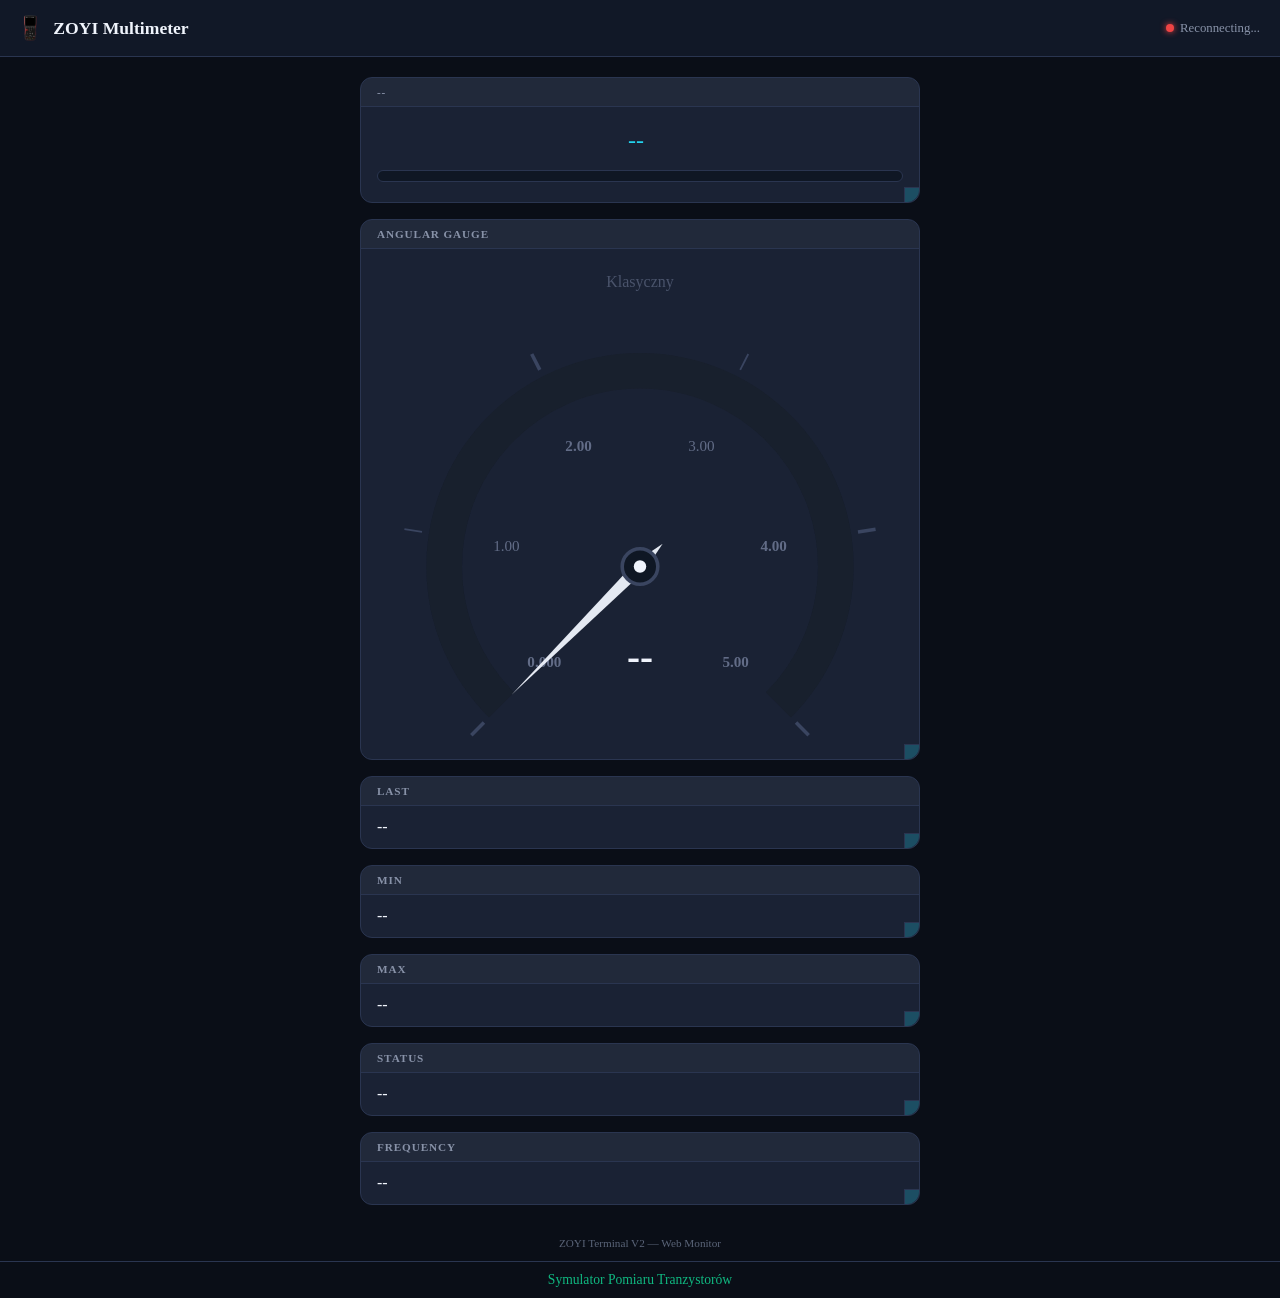
==== commit 3cf41f47: "v1.5 - gauge: noiseFloor per skala, gaugeFixedMax po overflow, zero-animation start" ====
--- a/html/index.htm
+++ b/html/index.htm
@@ -245,7 +245,7 @@
         <div class="card" id="gaugeCard">
             <div class="card-head">Angular Gauge</div>
             <div class="card-body" style="overflow:hidden;">
-                <svg id="gaugeSvg" width="100%" height="280" viewBox="0 0 300 280" style="display:block;"></svg>
+                <svg id="gaugeSvg" viewBox="0 0 300 280" style="display:block;width:100%;height:auto;aspect-ratio:300/280;"></svg>
             </div>
         </div>
 
@@ -438,6 +438,8 @@
                 if (m && m > 0) max = m;
             }
             if (abs > max) max = abs * 1.2;
+            // override with fixed max AFTER overflow check
+            if (gaugeFixedMax !== null && gaugeFixedMax > 0) max = gaugeFixedMax;
             var pct = max > 0 ? Math.min(abs / max, 1) : 0;
             var vAngle = startDeg + pct * range;
             var st = gaugeStyles[gaugeStyleIdx];
@@ -491,7 +493,7 @@
             html += '<path d="M ' + pS.x + ' ' + pS.y + ' A ' + r + ' ' + r + ' 0 1 1 ' + pE.x + ' ' + pE.y + '" fill="none" stroke="' + st.ring + '" stroke-width="20" pointer-events="none"/>';
 
             var step = niceStep(max);
-            var tickR = r + 24, tickMid = r + 14, tickLabelR = r + 40;
+            var tickR = r + 24, tickMid = r + 14, tickLabelR = r - 34;
             var tickVals = [];
             for (var tv = 0; tv <= max * 1.001; tv += step) tickVals.push(tv);
             if (tickVals[tickVals.length - 1] < max * 0.99) tickVals.push(max);
@@ -504,7 +506,7 @@
                 var lp = polar(td, tickLabelR);
                 var lv = tickVals[t];
                 var label = lv < 1 ? lv.toFixed(3) : (lv < 10 ? lv.toFixed(2) : (lv < 100 ? lv.toFixed(1) : Math.round(lv).toString()));
-                html += '<text x="' + lp.x + '" y="' + (lp.y + 3.5) + '" text-anchor="middle" fill="' + st.text + '" font-size="8" font-family="Segoe UI" font-weight="' + (isMain ? '600' : '400') + '">' + label + '</text>';
+                html += '<text x="' + lp.x + '" y="' + (lp.y + 3) + '" text-anchor="middle" fill="' + st.text + '" font-size="8.5" font-family="Segoe UI" font-weight="' + (isMain ? '600' : '400') + '" opacity="0.9">' + label + '</text>';
             }
 
             var nRad = vAngle * Math.PI / 180;
@@ -553,13 +555,22 @@
             updateBar(num, d.Unit);
             
             // Set target for smooth gauge animation
-            if (num !== null && !isNaN(num)) {
+            // scale-dependent noise floor: on extended scales, ignore sub-0.5V readings
+            var noiseFloor = (gaugeFixedMax !== null && gaugeFixedMax > 5) ? 0.5 : 0.001;
+            if (num !== null && !isNaN(num) && Math.abs(num) > noiseFloor) {
                 gaugeTarget = Math.abs(num);
+                if (gaugeTarget > 0.01 && d.Unit) {
+                    gaugeStableUnit = d.Unit;
+                    gaugeFixedMax = getRangeMax(gaugeStableUnit, gaugeTarget);
+                }
                 if (!gaugeAnimating) {
                     startGaugeAnimation();
                 }
             } else {
                 gaugeTarget = null;
+                if (!gaugeAnimating && gaugeValue !== null && gaugeValue !== 0) {
+                    startGaugeAnimation();
+                }
             }
 
             if (num !== null && Math.abs(num) >= STABLE_THRESHOLD) {
@@ -606,15 +617,19 @@
 
         function animateGauge() {
             if (gaugeTarget === null) {
-                // no target, animate to zero
+                // no target -> animate to zero on last known stable scale
                 if (gaugeValue !== null && gaugeValue !== 0) {
                     gaugeValue = Math.max(0, gaugeValue - 0.05 * Math.abs(gaugeValue));
                     if (Math.abs(gaugeValue) < 0.01) gaugeValue = 0;
-                    drawGauge(gaugeValue, document.getElementById('unit')?.textContent || '');
+                    drawGauge(gaugeValue, gaugeStableUnit);
                     gaugeAnimationFrame = requestAnimationFrame(animateGauge);
                 } else {
+                    // at zero with no signal -> switch to default 5V scale without moving needle
+                    gaugeFixedMax = null;
+                    drawGauge(0, '');
                     gaugeAnimating = false;
                     gaugeAnimationFrame = null;
+                    gaugeStableUnit = '';
                 }
             } else {
                 // animate towards target
@@ -622,13 +637,13 @@
                 var diff = gaugeTarget - gaugeValue;
                 if (Math.abs(diff) < 0.01) {
                     gaugeValue = gaugeTarget;
-                    drawGauge(gaugeValue, document.getElementById('unit')?.textContent || '');
+                    drawGauge(gaugeValue, gaugeStableUnit);
                     gaugeAnimating = false;
                     gaugeAnimationFrame = null;
                 } else {
                     // ease out: move faster when far, slower when close
                     gaugeValue += diff * 0.1;
-                    drawGauge(gaugeValue, document.getElementById('unit')?.textContent || '');
+                    drawGauge(gaugeValue, gaugeStableUnit);
                     gaugeAnimationFrame = requestAnimationFrame(animateGauge);
                 }
             }
@@ -760,6 +775,8 @@
         var gaugeTarget = null;     // target value to animate to
         var gaugeAnimating = false; // whether animation is in progress
         var gaugeAnimationFrame = null; // animation frame request
+        var gaugeStableUnit = '';   // last stable unit (kept during zero/no-signal animation)
+        var gaugeFixedMax = null;   // fixed max scale during active measurement (null = auto from getRangeMax)
 
         // populate size select
         var sizes = [8,9,10,11,12,14,16,18,20,22,24,26,28,36,48,72];
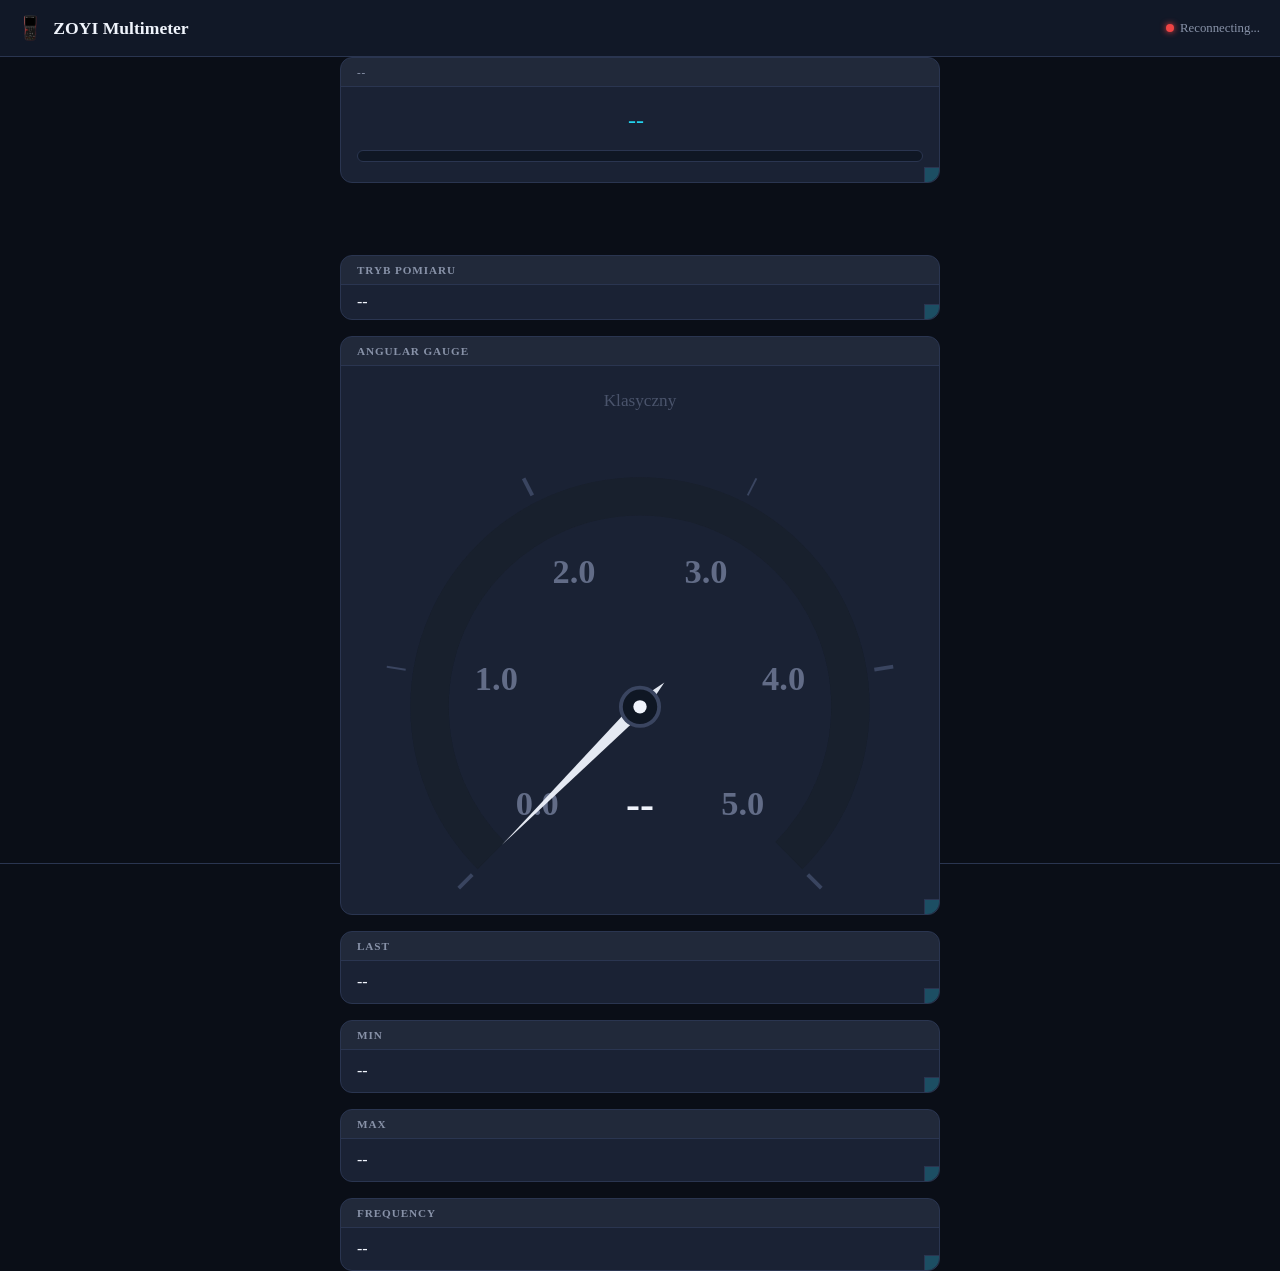
==== commit a19e035c: "v1.5 - dodana zakladka RIDEN 6012 (Modbus TCP/Serial), naprawiony FC=0x10 zamiast 0x06" ====
--- a/html/index.htm
+++ b/html/index.htm
@@ -54,9 +54,7 @@
             max-width: 600px;
             padding: 20px;
             flex: 1;
-            display: flex;
-            flex-direction: column;
-            gap: 16px;
+            display: block;
             position: relative;
         }
 
@@ -66,6 +64,9 @@
             border-radius: 12px;
             overflow: hidden;
             resize: both;
+            position: absolute;
+            left: 0;
+            width: 100%;
             display: flex;
             flex-direction: column;
             transform-origin: 0 0;
@@ -242,6 +243,10 @@
             </div>
         </div>
 
+        <div class="card mode-card" style="min-height:60px;">
+            <div class="card-head">Tryb pomiaru</div>
+            <div class="card-body" style="padding:8px 16px;text-align:left;"><span class="info-val" id="mode2">--</span></div>
+        </div>
         <div class="card" id="gaugeCard">
             <div class="card-head">Angular Gauge</div>
             <div class="card-body" style="overflow:hidden;">
@@ -260,10 +265,6 @@
         <div class="card info-card">
             <div class="card-head">MAX</div>
             <div class="card-body"><span class="info-val" id="max">--</span></div>
-        </div>
-        <div class="card info-card">
-            <div class="card-head">Status</div>
-            <div class="card-body"><span class="info-val" id="mode2">--</span></div>
         </div>
         <div class="card info-card">
             <div class="card-head">Frequency</div>
@@ -357,9 +358,29 @@
             if (unit.indexOf('uF') !== -1) return 20000;
             if (unit.indexOf('mF') !== -1) return 200;
             if (unit.indexOf('F') !== -1) return 1;
-            if (unit.indexOf('k') !== -1) return 40000;
-            if (unit.indexOf('M') !== -1) return 40;
-            if (unit.indexOf('Ω') !== -1) return 40;
+            if (unit.indexOf('Ω') !== -1 && unit.indexOf('k') === -1 && unit.indexOf('M') === -1) {
+                var abs = Math.abs(val || 0);
+                if (abs <= 10) return 10;
+                if (abs <= 100) return 100;
+                if (abs <= 1000) return 1000;
+                if (abs <= 10000) return 10000;
+                return 100000;
+            }
+            if (unit.indexOf('k') !== -1) {
+                var abs = Math.abs(val || 0);
+                if (abs <= 10) return 10;
+                if (abs <= 100) return 100;
+                if (abs <= 1000) return 1000;
+                if (abs <= 10000) return 10000;
+                return 100000;
+            }
+            if (unit.indexOf('M') !== -1) {
+                var abs = Math.abs(val || 0);
+                if (abs <= 10) return 10;
+                if (abs <= 100) return 100;
+                if (abs <= 1000) return 1000;
+                return 10000;
+            }
             return 1;
         }
 
@@ -505,8 +526,8 @@
                 html += '<line x1="' + tm.x + '" y1="' + tm.y + '" x2="' + tp.x + '" y2="' + tp.y + '" stroke="' + st.ticks + '" stroke-width="' + (isMain ? '2' : '1') + '"/>';
                 var lp = polar(td, tickLabelR);
                 var lv = tickVals[t];
-                var label = lv < 1 ? lv.toFixed(3) : (lv < 10 ? lv.toFixed(2) : (lv < 100 ? lv.toFixed(1) : Math.round(lv).toString()));
-                html += '<text x="' + lp.x + '" y="' + (lp.y + 3) + '" text-anchor="middle" fill="' + st.text + '" font-size="8.5" font-family="Segoe UI" font-weight="' + (isMain ? '600' : '400') + '" opacity="0.9">' + label + '</text>';
+                var label = lv.toFixed(1);
+                html += '<text x="' + lp.x + '" y="' + (lp.y + 3) + '" text-anchor="middle" fill="' + st.text + '" font-size="18" font-family="Segoe UI" font-weight="600" opacity="0.9">' + label + '</text>';
             }
 
             var nRad = vAngle * Math.PI / 180;
@@ -661,6 +682,8 @@
             }
         });
 
+        var topZIndex = 100;
+
         function makeDraggable(el) {
             if (!el) return;
             var key = 'card_pos_' + (el.id || Math.random().toString(36).slice(2));
@@ -672,7 +695,6 @@
                     try {
                         var p = JSON.parse(saved);
                         if (p.l || p.t) {
-                            el.style.position = 'relative';
                             el.style.left = p.l + 'px';
                             el.style.top = p.t + 'px';
                         }
@@ -685,14 +707,13 @@
             if (!handle) return;
 
             handle.addEventListener('mousedown', function(e) {
+                el.style.zIndex = ++topZIndex;
                 if (e.button !== 0) return;
                 e.preventDefault();
                 var rect = el.getBoundingClientRect();
 
-                // temporarily remove relative offset to get natural flow position for clone start
                 var oldLeft = parseFloat(el.style.left) || 0;
                 var oldTop = parseFloat(el.style.top) || 0;
-                var oldPos = el.style.position;
 
                 el.style.visibility = 'hidden';
 
@@ -726,17 +747,13 @@
                     var dy = ev.clientY - startY;
 
                     if (Math.abs(dx) < 5 && Math.abs(dy) < 5) {
-                        el.style.position = oldPos;
-                        el.style.left = oldLeft ? oldLeft + 'px' : '';
+                        el.style.left = oldLeft ? oldLeft + 'px' : '0px';
                         el.style.top = oldTop ? oldTop + 'px' : '';
                         localStorage.removeItem(key);
                     } else {
-                        var newL = oldLeft + dx;
-                        var newT = oldTop + dy;
-                        el.style.position = 'relative';
-                        el.style.left = newL + 'px';
-                        el.style.top = newT + 'px';
-                        localStorage.setItem(key, JSON.stringify({l: newL, t: newT}));
+                        el.style.left = (oldLeft + dx) + 'px';
+                        el.style.top = (oldTop + dy) + 'px';
+                        localStorage.setItem(key, JSON.stringify({l: oldLeft + dx, t: oldTop + dy}));
                     }
                 }
                 document.addEventListener('mousemove', onMove);
@@ -744,7 +761,27 @@
             });
         }
 
+        function layoutCards() {
+            var cards = document.querySelectorAll('.card');
+            var y = 0;
+            cards.forEach(function(c) {
+                var key = c.dataset.dragKey;
+                var saved = localStorage.getItem(key);
+                if (saved) {
+                    try {
+                        var p = JSON.parse(saved);
+                        y = Math.max(y, p.t + c.offsetHeight + 16);
+                    } catch(e) {}
+                } else {
+                    c.style.left = '0px';
+                    c.style.top = y + 'px';
+                    y += c.offsetHeight + 16;
+                }
+            });
+        }
+
         document.querySelectorAll('.card').forEach(makeDraggable);
+        layoutCards();
 
         var valEl = document.getElementById('value');
         var overlay = document.getElementById('fontDialogOverlay');
@@ -767,6 +804,27 @@
         valEl.style.fontStyle = st;
         valEl.style.fontSize = (parseInt(savedSize) / 16) + 'rem';
         valEl.style.color = savedColor;
+
+        function applySavedFont(el, keyPrefix) {
+            var ff = localStorage.getItem(keyPrefix + 'FontFamily');
+            var fs = localStorage.getItem(keyPrefix + 'FontStyle');
+            var fz = localStorage.getItem(keyPrefix + 'FontSize');
+            var fc = localStorage.getItem(keyPrefix + 'Color');
+            if (ff) { el.style.fontFamily = ff; }
+            if (fz) { el.style.fontSize = (parseInt(fz) / 16) + 'rem'; }
+            if (fc) { el.style.color = fc; }
+            if (fs) {
+                var w = fs.indexOf('bold') >= 0 ? 'bold' : 'normal';
+                var st = fs.indexOf('italic') >= 0 && fs.indexOf('bold') < 0 ? 'italic' : fs === 'italic' ? 'italic' : 'normal';
+                if (fs === 'bold italic') { w = 'bold'; st = 'italic'; }
+                el.style.fontWeight = w;
+                el.style.fontStyle = st;
+            }
+        }
+        applySavedFont(document.getElementById('label'), 'label');
+        applySavedFont(document.getElementById('unit'), 'unit');
+        applySavedFont(document.getElementById('mode2'), 'mode2');
+        applySavedFont(document.getElementById('freq'), 'freq');
 
         var pendingFont, pendingStyle, pendingSize, pendingColor;
 
@@ -842,22 +900,44 @@
         colorPicker.value = savedColor;
         updatePreview();
 
-        // open font dialog on right-click
-        function openFontDialog(e) {
+        // generic font dialog: open with a target element and localStorage key
+        var pendingTarget = null;
+        var pendingKey = null;
+
+        function openFontDialog(e, target, keyPrefix) {
             e.preventDefault();
+            e.stopPropagation();
             loadSystemFonts();
-            pendingFont = fontSelect.value;
-            pendingStyle = styleSelect.value;
-            pendingSize = sizeSelect.value;
-            pendingColor = colorPicker.value;
+            pendingTarget = target;
+            pendingKey = keyPrefix;
+            pendingFont = localStorage.getItem(keyPrefix + 'FontFamily') || savedFont;
+            pendingStyle = localStorage.getItem(keyPrefix + 'FontStyle') || savedStyle;
+            pendingSize = localStorage.getItem(keyPrefix + 'FontSize') || savedSize;
+            pendingColor = localStorage.getItem(keyPrefix + 'Color') || savedColor;
+            fontSelect.value = pendingFont;
+            styleSelect.value = pendingStyle;
+            sizeSelect.value = parseInt(pendingSize);
+            colorPicker.value = pendingColor;
             overlay.classList.add('open');
         }
-        valEl.addEventListener('contextmenu', openFontDialog);
+
+        function setupFontContext(el, keyPrefix) {
+            el.addEventListener('contextmenu', function(e) { openFontDialog(e, el, keyPrefix); });
+        }
+
+        setupFontContext(valEl, 'value');
         var valRow = valEl.closest('.value-row');
-        if (valRow) valRow.addEventListener('contextmenu', function(e) {
-            if (e.target === valEl) return; // already handled by valEl
-            openFontDialog(e);
-        });
+        if (valRow) {
+            valRow.addEventListener('contextmenu', function(e) {
+                e.stopPropagation();
+                if (e.target === valEl) return;
+                openFontDialog(e, valEl, 'value');
+            });
+        }
+        setupFontContext(document.getElementById('label'), 'label');
+        setupFontContext(document.getElementById('unit'), 'unit');
+        setupFontContext(document.getElementById('mode2'), 'mode2');
+        setupFontContext(document.getElementById('freq'), 'freq');
 
         // live preview on change
         fontSelect.addEventListener('change', function() { pendingFont = this.value; updatePreview(); });
@@ -867,24 +947,26 @@
 
         // OK
         document.getElementById('fontDlgOk').addEventListener('click', function() {
+            if (!pendingTarget || !pendingKey) { overlay.classList.remove('open'); return; }
             savedFont = pendingFont || fontSelect.value;
             savedStyle = pendingStyle || styleSelect.value;
             savedSize = pendingSize || sizeSelect.value;
             savedColor = pendingColor || colorPicker.value;
 
             var weight = savedStyle.indexOf('bold') >= 0 ? 'bold' : 'normal';
-            var style = savedStyle === 'italic' ? 'italic' : (savedStyle === 'bold italic' ? 'italic' : 'normal');
-
-            valEl.style.fontFamily = savedFont;
-            valEl.style.fontWeight = weight;
-            valEl.style.fontStyle = style;
-            valEl.style.fontSize = (parseInt(savedSize) / 16) + 'rem';
-            valEl.style.color = savedColor;
-
-            localStorage.setItem('valueFontFamily', savedFont);
-            localStorage.setItem('valueFontStyle', savedStyle);
-            localStorage.setItem('valueFontSize', savedSize);
-            localStorage.setItem('valueColor', savedColor);
+            var style = savedStyle.indexOf('italic') >= 0 && savedStyle.indexOf('bold') < 0 ? 'italic' : savedStyle === 'italic' ? 'italic' : 'normal';
+            if (savedStyle === 'bold italic') { weight = 'bold'; style = 'italic'; }
+
+            pendingTarget.style.fontFamily = savedFont;
+            pendingTarget.style.fontWeight = weight;
+            pendingTarget.style.fontStyle = style;
+            pendingTarget.style.fontSize = (parseInt(savedSize) / 16) + 'rem';
+            pendingTarget.style.color = savedColor;
+
+            localStorage.setItem(pendingKey + 'FontFamily', savedFont);
+            localStorage.setItem(pendingKey + 'FontStyle', savedStyle);
+            localStorage.setItem(pendingKey + 'FontSize', savedSize);
+            localStorage.setItem(pendingKey + 'Color', savedColor);
 
             overlay.classList.remove('open');
         });
